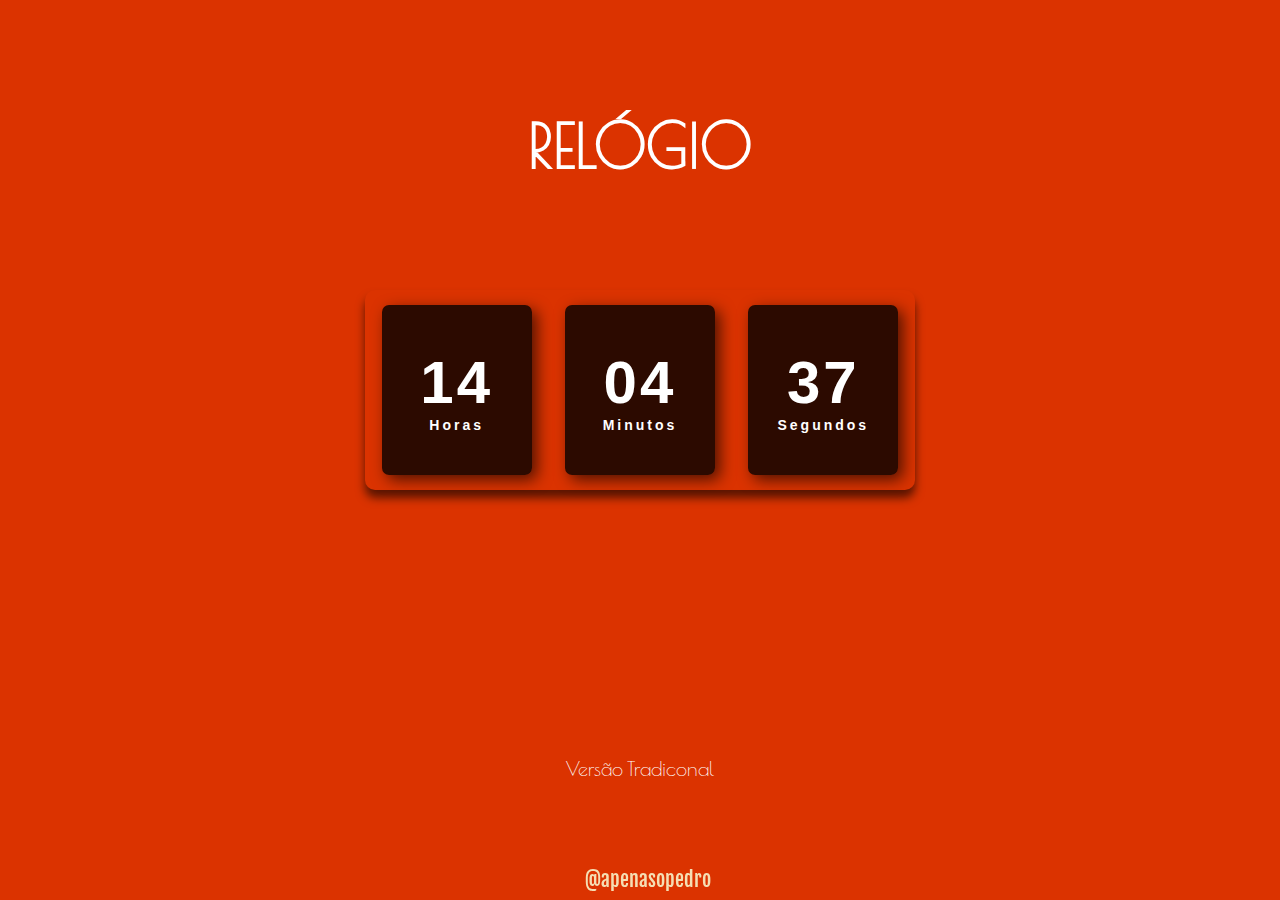
==== index.html @ 40c7bef4 "att" ====
<!DOCTYPE html>
<html lang="pt-br">
<head>
    <meta charset="UTF-8">
    <meta http-equiv="X-UA-Compatible" content="IE=edge">
    <meta name="viewport" content="width=device-width, initial-scale=1.0">
    <title>Horas</title>
    <link rel="stylesheet" href="estilo.css">
</head>
<body onload=carregar() >
    <header>
        <h1>RELÓGIO</h1>
    </header>
    <main>
    
       <div class="relogio">
        <div>
            <span id="horas">00</span>
            <span class="tempo">Horas</span>
        </div>
        <div>
           <span id="minutos">00</span>
            <span class="tempo">Minutos</span>
       </div>
        <div>
            <span id="segundos">00</span>
            <span class="tempo">Segundos</span>
        </div>
       </div>
       <p id="special"><a href="C:\Users\PC\Desktop\ESTUDO PROGRAMAÇAO\javascript\exercicios\Relogio\index copy.html">Versão Tradiconal</a></p>
    </main>
    <footer>
        <p>@apenasopedro</p>
    </footer>
    
    <script src="script.js"></script>
</body>
</html>
---- estilo.css ----
@charset "UTF-8";
@import url('https://fonts.googleapis.com/css2?family=Poiret+One&display=swap');
@import url('https://fonts.googleapis.com/css2?family=Fjalla+One&display=swap');

* {
    margin: 0;
    padding: 0;
}

body{
    background-color: rgb(12, 12, 63);
    font: normal 15pt arial;
    min-height: 100%
}
header{
    color: white;
    align-items: center;
    justify-content: center;
    display: flex;
    padding: 110px;
    font-size: 30px;
    font-family: 'Poiret One'

}
main{
    align-items: center;
    justify-content: center;
    display: flex;
}
    
.relogio{
    display: flex;
    align-items: center;
    justify-content: space-around;
    height: 200px;
    width: 550px;
    background-color: transparent;
    border-radius: 10px;
    box-shadow: 0px 8px 10px rgba(0, 0, 0, 0.589);
    
}
.relogio div {
    width: 150px;
    height: 170px;
    display: flex;
    flex-direction: column;
    align-items: center;
    justify-content: center;
    color: white;
    background: rgba(0, 0, 0, 0.801);
    box-shadow: 5px 5px 15px rgba(0, 0, 0, 0.637);
    border-radius: 7px;
    letter-spacing: 3px;
    

}
.relogio span{
    font-weight: bolder;
    font-size: 60px;
}
.relogio span.tempo{
    font-size: 14px;
}
p#special{
    bottom: 0;
    position: absolute;
    margin-bottom: 120px;
    color: wheat
    ;
    font-family: 'Poiret One';
   
    
}
a{
    color: white;
    text-decoration: none;
}
p:hover{
    font-size: 1.1em;
    text-decoration: underline;
   
}
footer {
    color: wheat;
    text-align: center;
    position: fixed;
    bottom: 0;
    width: 100%;
    padding: 8px;
    font-family: 'Fjalla One';
}
footer:hover{
    font-size: 1.1em;
    text-decoration: underline;
   
}
    
    
    
/*footer{
    color: white;
    text-align: center;
    font-style: italic;
}
*/
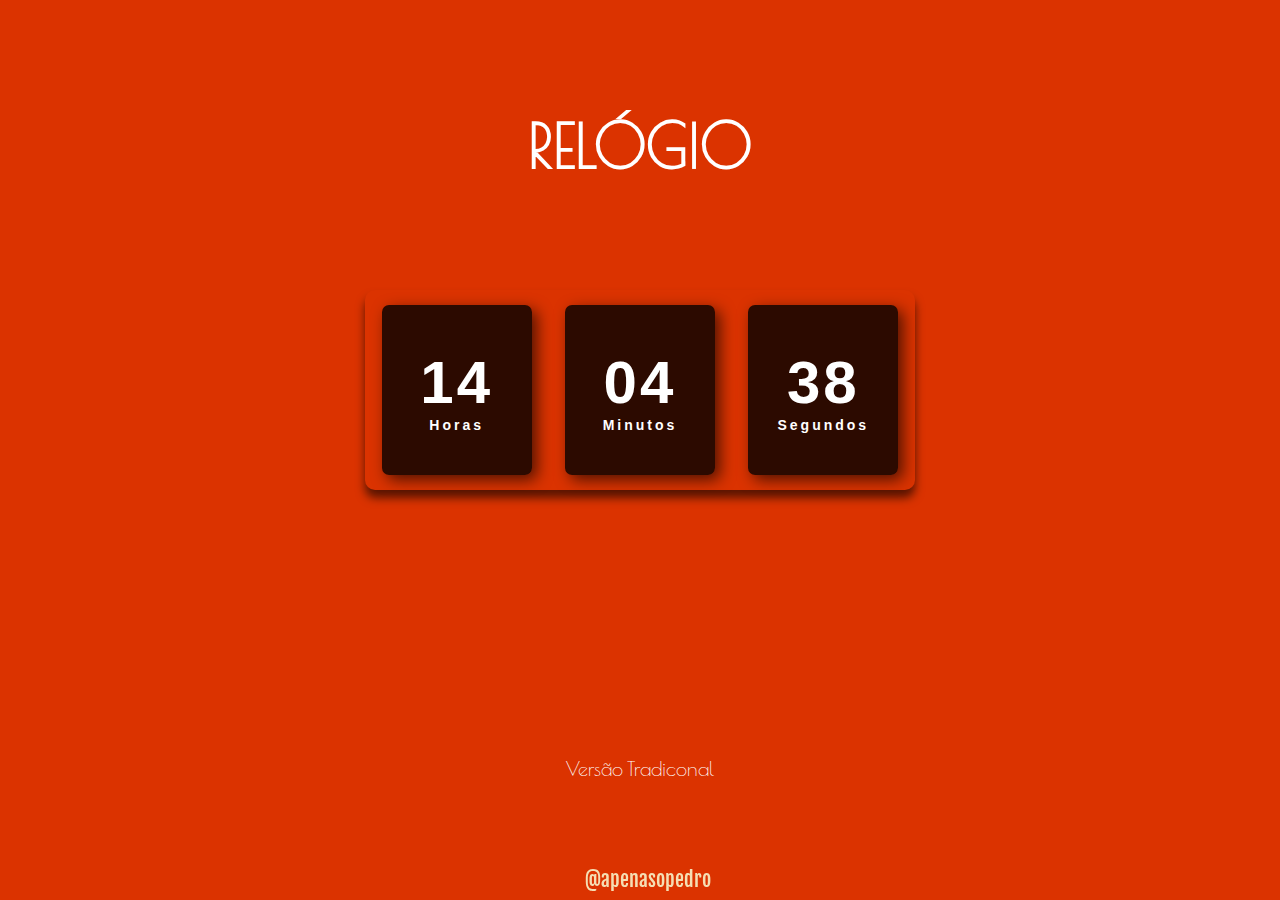
==== commit 4f7f6071: "att-2" ====
--- a/index.html
+++ b/index.html
@@ -27,7 +27,7 @@
             <span class="tempo">Segundos</span>
         </div>
        </div>
-       <p id="special"><a href="C:\Users\PC\Desktop\ESTUDO PROGRAMAÇAO\javascript\exercicios\Relogio\index copy.html">Versão Tradiconal</a></p>
+       <p id="special"><a href="https://apenasopedro.github.io/projeto-relogio/index%20copy.html">Versão Tradiconal</a></p>
     </main>
     <footer>
         <p>@apenasopedro</p>
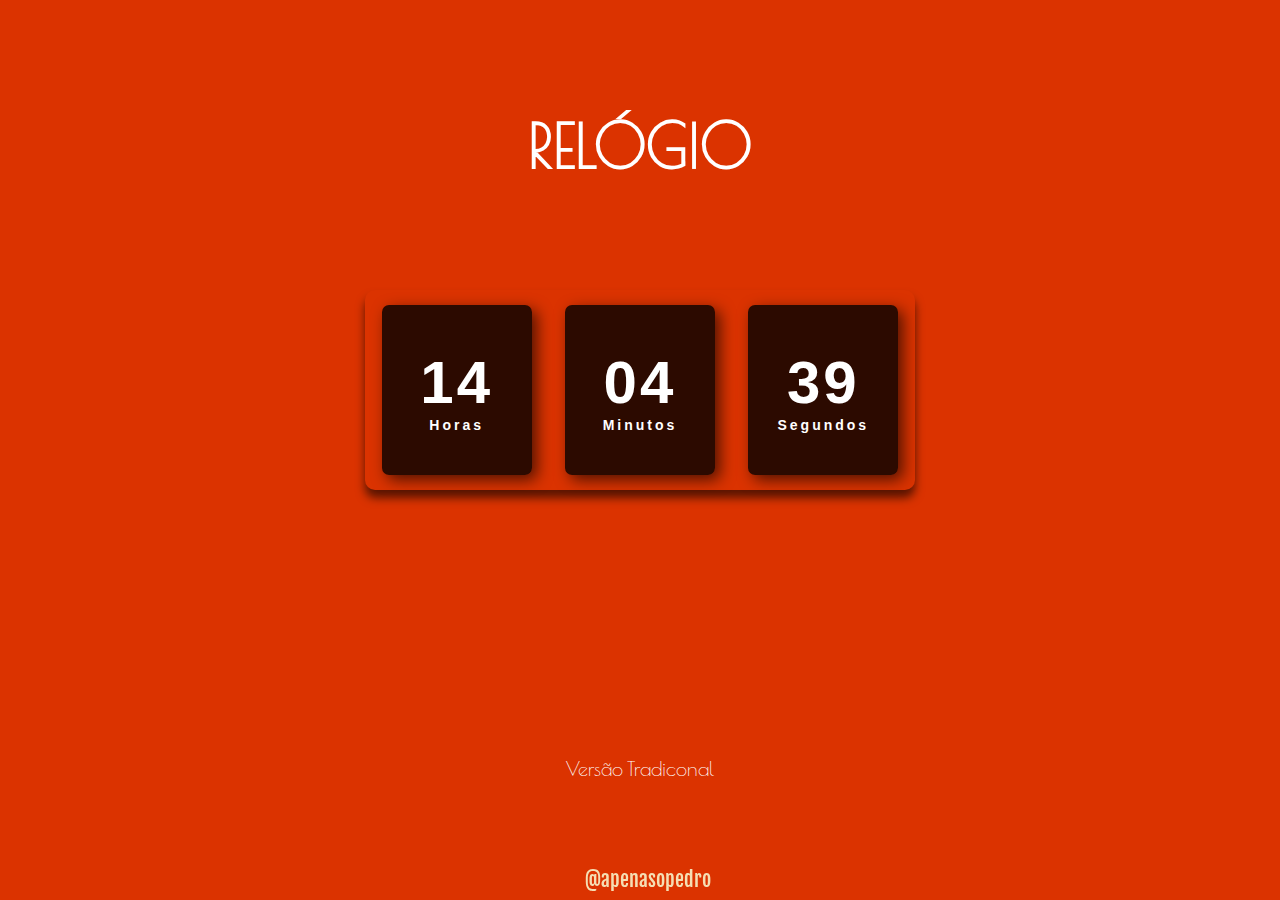
==== commit 04c014f4: "att4" ====
--- a/index.html
+++ b/index.html
@@ -27,7 +27,7 @@
             <span class="tempo">Segundos</span>
         </div>
        </div>
-       <p id="special"><a href="https://apenasopedro.github.io/projeto-relogio/index%20copy.html">Versão Tradiconal</a></p>
+       <p id="special"><a href="https://apenasopedro.github.io/projeto-relogio/index%20copy.html" target="_blank">Versão Tradiconal</a></p>
     </main>
     <footer>
         <p>@apenasopedro</p>
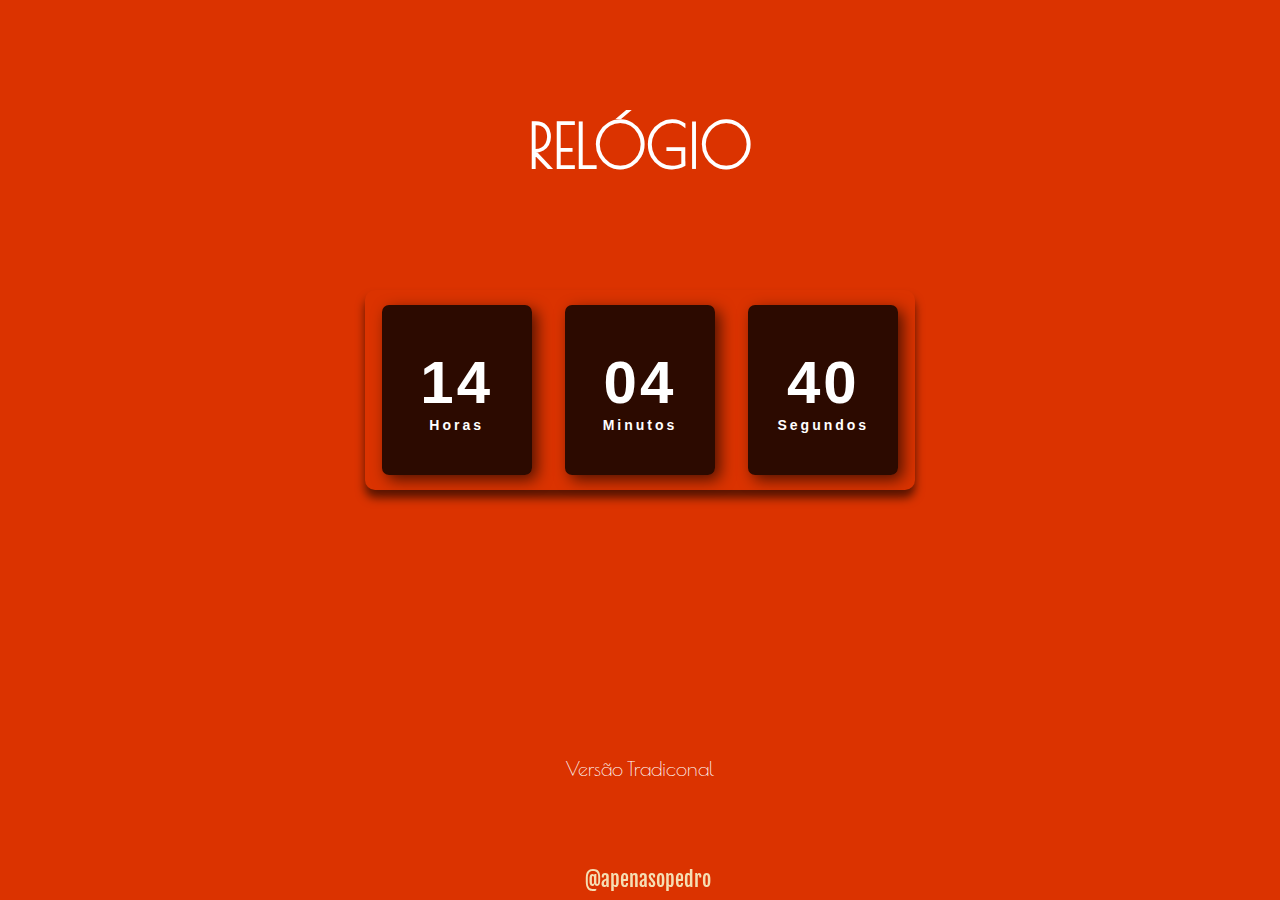
==== commit aa3e80d2: "." ====
--- a/index.html
+++ b/index.html
@@ -27,7 +27,7 @@
             <span class="tempo">Segundos</span>
         </div>
        </div>
-       <p id="special"><a href="https://apenasopedro.github.io/projeto-relogio/index%20copy.html" target="_blank">Versão Tradiconal</a></p>
+       <p id="special"><a href="https://apenasopedro.github.io/projeto-relogio/index_copy.html" target="_blank">Versão Tradiconal</a></p>
     </main>
     <footer>
         <p>@apenasopedro</p>
